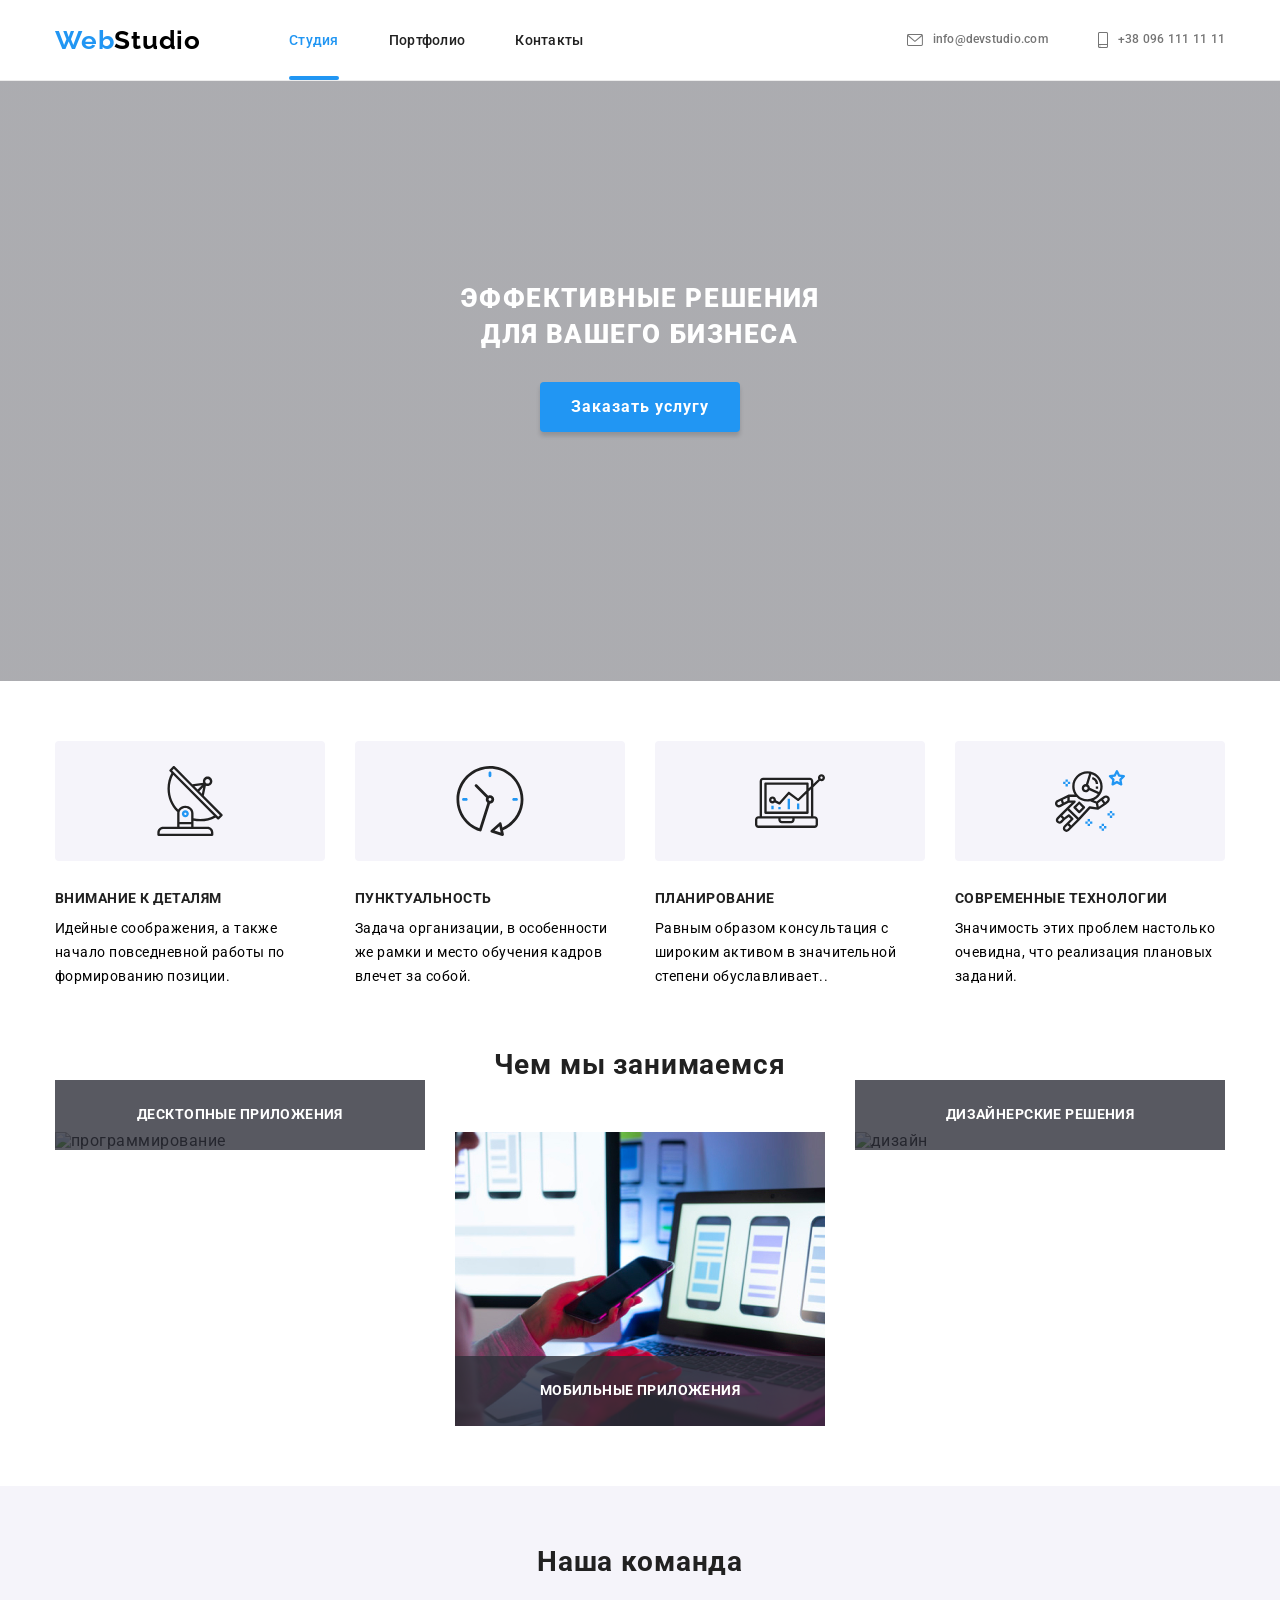
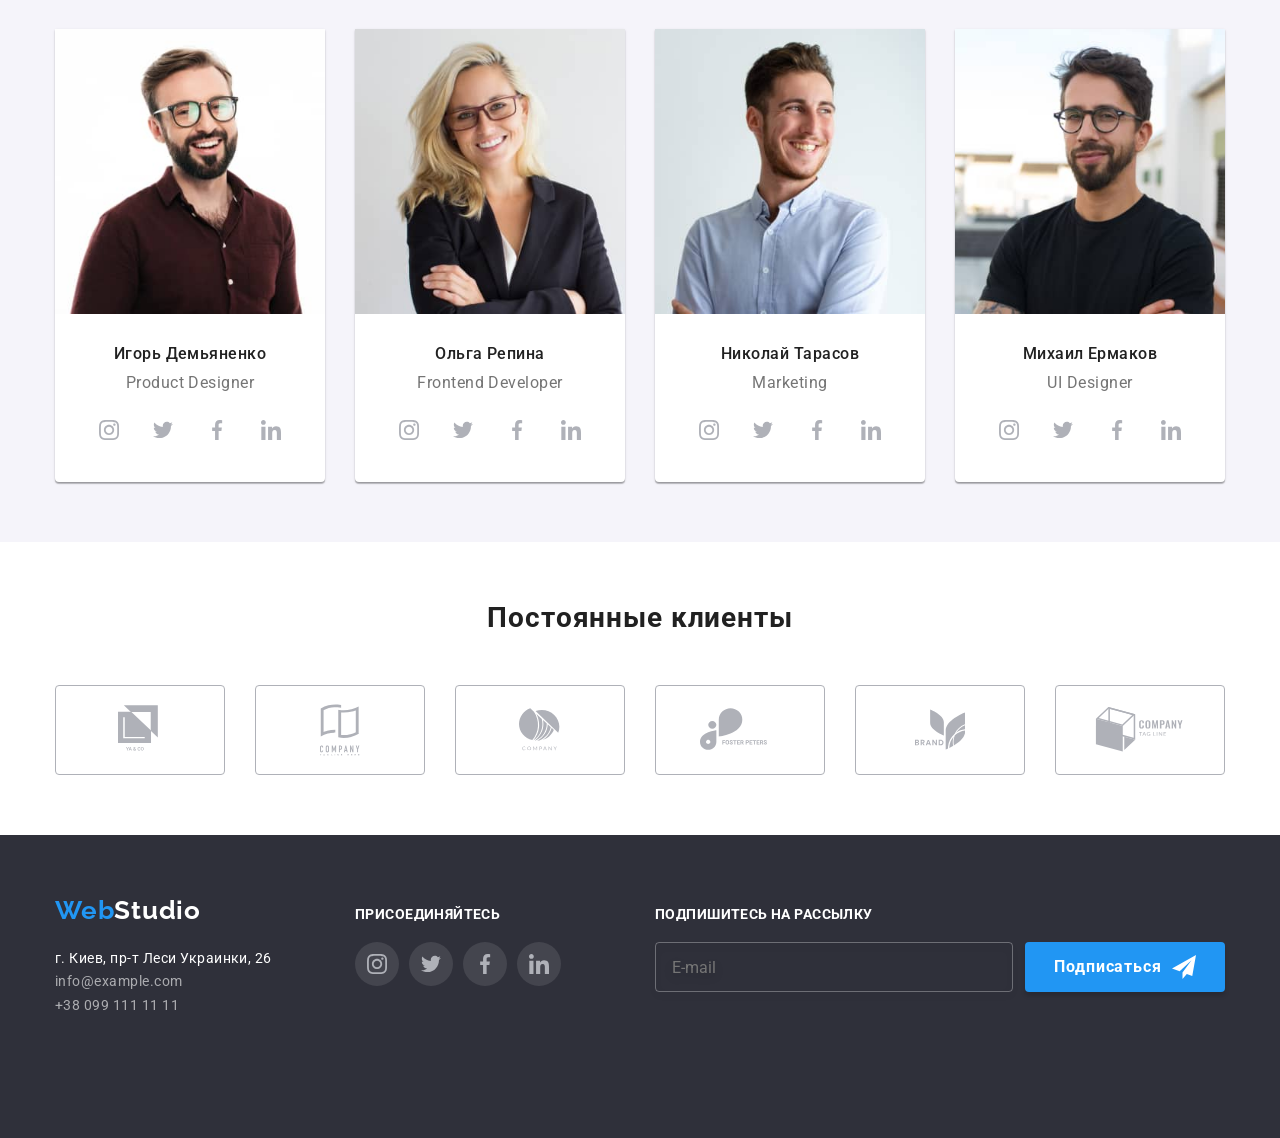
==== index.html @ fbf9881a "initial" ====
<!DOCTYPE html>
<html lang="ru">
<head>
    <meta charset="UTF-8">
    <meta http-equiv="X-UA-Compatible" content="IE=edge">
    <meta name="viewport" content="width=device-width, initial-scale=1.0">
    <title>WebStudio</title>
    <link rel="preconnect" href="https://fonts.gstatic.com">
    <link href="https://fonts.googleapis.com/css2?family=Raleway:wght@700&family=Roboto:wght@400;500;700;900&display=swap"
        rel="stylesheet">
    <link rel="stylesheet" href="https://cdnjs.cloudflare.com/ajax/libs/modern-normalize/1.0.0/modern-normalize.min.css">
    <link rel="stylesheet" href="./css/main.min.css">
    
</head>
<body>
    <header class="header">
        <div class="container-flex">
            <a href="./" class="logo"><span class="logo__accent">Web</span>Studio</a>
            <div class="menu-wrapper" data-menu>
                <nav class="navigation">                
                    <ul class="navigation__list">
                        <li class="navigation__item" ><a href="./" class="navigation__link navigation__link--curent">Студия</a></li>
                        <li class="navigation__item" ><a href="./portfolio.html" class="navigation__link">Портфолио</a></li>
                        <li class="navigation__item" ><a href="#" class="navigation__link">Контакты</a></li>
                    </ul>
                </nav>
                
                <div class="contacts-header">
                    
                    <a href="mailto:info@devstudio.com" class="contacts-header__link">
                        <svg class="contacts-header__icon" width="16" height="12">
                            <use href="./images/icons.svg#icon-envelope"></use>
                        </svg>
                                        
                       info@devstudio.com</a>
                    <a href="tel:+380961111111" class="contacts-header__link">
                        <svg class="contacts-header__icon" width = "10" height = "16"><use href="./images/icons.svg#icon-smartphone"></use></svg>
                         +38 096 111 11 11</a>

                         
                </div>
                <ul class="header__social-text-list">
                    <li class="social-text-list__item"><a href="" class="social-text-list__link" target="_blank" rel="noopener noreferrer">Instagram</a></li>
                    <li class="social-text-list__item"><a href="" class="social-text-list__link" target="_blank" rel="noopener noreferrer">Twitter</a></li>
                    <li class="social-text-list__item"><a href="" class="social-text-list__link" target="_blank" rel="noopener noreferrer">Facebook</a></li>
                    <li class="social-text-list__item"><a href="" class="social-text-list__link" target="_blank" rel="noopener noreferrer">Linkedin</a></li>
                </ul>
                
            </div>
           
            <button type="button" class="button-burger-menu" aria-label="меню навигации" data-menu-button>
                <svg class="icon" width = "40" height = "40">
                    <use class="icon-burger" href="./images/icons.svg#icon-burger_menu"></use>      
                    <use class="icon-close" href="./images/icons.svg#icon-close_menu"></use>
                </svg>
            </button>
            </div>
             
        
        
    </header>
    <main>
        <!-- Секция hero -->
        <section class="section-hero">
            
                <div class="section-hero__inner">
                    <h1 class="section-hero__title">Эффективные решения для вашего бизнеса</h1>
                    <button data-modal-open type="button" class="button-main">Заказать услугу</button>
                </div>
            
            
        </section>

        <!-- Наши преимущества -->
        <section class="section">
            <div class="container">
                <h2 class="visually-hidden">Наши преимущества</h2>
                <ul class="features-list">
                        <li class="features-list__item">
                            <div class="features-list__icon">
                                <svg class="icon" width="70" height="70">
                                    <use href="./images/icons.svg#icon-antenna"></use>
                                </svg>
                            </div>
                            <h3 class="features-list__title">Внимание к деталям</h3>
                            <p class="features-list__description">Идейные соображения, а также начало повседневной работы по формированию позиции.
                            </p>
                        </li>
                        <li class="features-list__item">
                            <div class="features-list__icon">
                                <svg class="icon" width="70" height="70">
                                    <use href="./images/icons.svg#icon-clock"></use>
                                </svg>
                            </div>
                            <h3 class="features-list__title">Пунктуальность</h3>
                            <p class="features-list__description">Задача организации, в особенности же рамки и место обучения кадров влечет за
                                собой.</p>
                        </li>
                        <li class="features-list__item">
                            <div class="features-list__icon">
                                <svg class="icon" width="70" height="70">
                                    <use href="./images/icons.svg#icon-diagram"></use>
                                </svg>
                            </div>
                            <h3 class="features-list__title">Планирование</h3>
                            <p class="features-list__description">Равным образом консультация с широким активом в значительной степени
                                обуславливает..</p>
                        </li>
                        <li class="features-list__item">
                            <div class="features-list__icon">
                                <svg class="icon" width="70" height="70">
                                    <use href="./images/icons.svg#icon-astronaut"></use>
                                </svg>
                            </div>
                            <h3 class="features-list__title">Современные технологии</h3>
                            <p class="features-list__description">Значимость этих проблем настолько очевидна, что реализация плановых заданий.</p>
                        </li>
                    </ul>           

            </div> <!-- /container -->            
        </section>
        <!-- Секция "чем мы занимаемся" -->
        <section class="section section--specialization">
            <div class="container">
                
                <h2 class="section-title">Чем мы занимаемся</h2>
                <ul class="specialization-list">
                    <li class="specialization-list__item"><div class="specialization__thumb">
                        <img 
                        srcset="./images/about-img.jpg 1x, ./images/about-img@2x.jpg 2x,"
                        src="./images/about-img.jpg" alt="программирование" width="370">
                    <p class="specialization__lable">Десктопные приложения</p>
                    </div>
                </li>
                    <li class="specialization-list__item"><div class="specialization__thumb">
                        <img 
                        srcset="./images/about-img-1.jpg 1x, ./images/about-img@2x-1.jpg 2x,"
                        src="./images/about-img-1.jpg" alt="мобильные приложения" width="370">
                    <p class="specialization__lable">Мобильные приложения</p>
                    </div>
                </li>
                    <li class="specialization-list__item"><div class="specialization__thumb">
                        <img 
                        srcset="./images/about-img-2.jpg 1x, ./images/about-img@2x-2.jpg 2x,"
                        src="./images/about-img-2.jpg" alt="дизайн" width="370">
                    <p class="specialization__lable">Дизайнерские решения</p>
                    </div>
                </li>
                </ul>
            </div> <!-- /container -->
            
        </section>

        <!-- Наша команда -->
        <section class="section section--team">
            <div class="container">
                <h2 class="section-title">Наша команда</h2>
                <ul class="employee-cards">
                    <li class="employee-cards__item">                 
                            <img 
                            srcset= "./images/team/Demyanenko-img270.jpg 270w, 
                            ./images/team/Demyanenko-img354.jpg 354w,
                            ./images/team/Demyanenko-img450.jpg 450w,
                            ./images/team/Demyanenko-img540.jpg 540w,
                            ./images/team/Demyanenko-img708.jpg 708w,
                            ./images/team/Demyanenko-img900.jpg 900w"
                            sizes="(min-width: 1200px) 25vw, (min-width: 768px) 50vw, 100vw"
                            src="./images/team/Demyanenko-img450.jpg" 
                            alt="сотрудник Игорь Демьяненко">
                            <div class="employee-cards__content">
                                <h3 class="employee-cards__name">Игорь Демьяненко</h3>
                                <p class="employee-cards__position">Product Designer</p>
                                <ul class="socilal-links-list">
                                    <li class="socilal-links-list__item"><a href="" target="_blank" aria-label="ссылка на инстаграм" rel="noopenner noreferrer nofollow" class="socilal-links-list__link">
                                        <svg class="icon" width="20" height="20">
                                            <use href="./images/icons.svg#icon-instagram"></use>
                                        </svg>
                                    </a></li>
                                    <li class="socilal-links-list__item"><a href="" target="_blank" aria-label="ссылка на твиттер" rel="noopenner noreferrer nofollow" class="socilal-links-list__link">
                                        <svg class="icon" width="20" height="20">
                                            <use href="./images/icons.svg#icon-twitter"></use>
                                        </svg>
                                    </a></li>
                                    <li class="socilal-links-list__item"><a href="" target="_blank" aria-label="ссылка на фейсбук" rel="noopenner noreferrer nofollow" class="socilal-links-list__link">
                                        <svg class="icon" width="20" height="20">
                                            <use href="./images/icons.svg#icon-facebook"></use>
                                        </svg>
                                    </a></li>
                                    <li class="socilal-links-list__item"><a href="" target="_blank" aria-label="ссылка на линкедин" rel="noopenner noreferrer nofollow" class="socilal-links-list__link">
                                        <svg class="icon" width="20" height="20">
                                            <use href="./images/icons.svg#icon-linkedin"></use>
                                        </svg>
                                    </a></li>
                                </ul>
                            </div>
                            
                        
                       
                    </li>
                    <li class="employee-cards__item">
                        
                        <img 
                            srcset= "./images/team/Demyanenko-img270.jpg 270w, 
                            ./images/team/Repina-img354.jpg 354w,
                            ./images/team/Repina-img450.jpg 450w,
                            ./images/team/Repina-img540.jpg 540w,
                            ./images/team/Repina-img708.jpg 708w,
                            ./images/team/Repina-img900.jpg 900w"
                            sizes="(min-width: 1200px) 25vw, (min-width: 768px) 50vw, 100vw"
                            src="./images/team/Repina-img450.jpg" 
                            alt="сотрудник Ольга Репина">
                        <div class="employee-cards__content">
                            <h3 class="employee-cards__name">Ольга Репина</h3>
                            <p class="employee-cards__position">Frontend Developer</p>
                            <ul class="socilal-links-list">
                                <li class="socilal-links-list__item"><a href="" target="_blank" aria-label="ссылка на инстаграм" rel="noopenner noreferrer nofollow" class="socilal-links-list__link">
                                    <svg class="icon" width="20" height="20">
                                        <use href="./images/icons.svg#icon-instagram"></use>
                                    </svg>
                                </a></li>
                                <li class="socilal-links-list__item"><a href="" target="_blank" aria-label="ссылка на твиттер" rel="noopenner noreferrer nofollow" class="socilal-links-list__link">
                                    <svg class="icon" width="20" height="20">
                                        <use href="./images/icons.svg#icon-twitter"></use>
                                    </svg>
                                </a></li>
                                <li class="socilal-links-list__item"><a href="" target="_blank" aria-label="ссылка на фейсбук" rel="noopenner noreferrer nofollow" class="socilal-links-list__link">
                                    <svg class="icon" width="20" height="20">
                                        <use href="./images/icons.svg#icon-facebook"></use>
                                    </svg>
                                </a></li>
                                <li class="socilal-links-list__item"><a href="" target="_blank" aria-label="ссылка на линкедин" rel="noopenner noreferrer nofollow" class="socilal-links-list__link">
                                    <svg class="icon" width="20" height="20">
                                        <use href="./images/icons.svg#icon-linkedin"></use>
                                    </svg>
                                </a></li>
                            </ul>
                        </div>
                    </li>
                    <li class="employee-cards__item">
                        <img 
                            srcset= "./images/team/Demyanenko-img270.jpg 270w, 
                            ./images/team/Tarasov-img354.jpg 354w,
                            ./images/team/Tarasov-img450.jpg 450w,
                            ./images/team/Tarasov-img540.jpg 540w,
                            ./images/team/Tarasov-img708.jpg 708w,
                            ./images/team/Tarasov-img900.jpg 900w"
                            sizes="(min-width: 1200px) 25vw, (min-width: 768px) 50vw, 100vw"
                            src="./images/team/Tarasov-img450.jpg" 
                            alt="сотрудник Николай Тарасов">
                        <div class="employee-cards__content">
                            <h3 class="employee-cards__name">Николай Тарасов</h3>
                            <p class="employee-cards__position">Marketing</p>
                            <ul class="socilal-links-list">
                                <li class="socilal-links-list__item"><a href="" target="_blank" aria-label="ссылка на инстаграм" rel="noopenner noreferrer nofollow" class="socilal-links-list__link">
                                    <svg class="icon" width="20" height="20">
                                        <use href="./images/icons.svg#icon-instagram"></use>
                                    </svg>
                                </a></li>
                                <li class="socilal-links-list__item"><a href="" target="_blank" aria-label="ссылка на твиттер" rel="noopenner noreferrer nofollow" class="socilal-links-list__link">
                                    <svg class="icon" width="20" height="20">
                                        <use href="./images/icons.svg#icon-twitter"></use>
                                    </svg>
                                </a></li>
                                <li class="socilal-links-list__item"><a href="" target="_blank" aria-label="ссылка на фейсбук" rel="noopenner noreferrer nofollow" class="socilal-links-list__link">
                                    <svg class="icon" width="20" height="20">
                                        <use href="./images/icons.svg#icon-facebook"></use>
                                    </svg>
                                </a></li>
                                <li class="socilal-links-list__item"><a href="" target="_blank" aria-label="ссылка на линкедин" rel="noopenner noreferrer nofollow" class="socilal-links-list__link">
                                    <svg class="icon" width="20" height="20">
                                        <use href="./images/icons.svg#icon-linkedin"></use>
                                    </svg>
                                </a></li>
                            </ul>
                        </div>
                    </li>
                    <li class="employee-cards__item">
                        <img 
                            srcset= "./images/team/Demyanenko-img270.jpg 270w, 
                            ./images/team/Ermakov-img354.jpg 354w,
                            ./images/team/Ermakov-img450.jpg 450w,
                            ./images/team/Ermakov-img540.jpg 540w,
                            ./images/team/Ermakov-img708.jpg 708w,
                            ./images/team/Ermakov-img900.jpg 900w"
                            sizes="(min-width: 1200px) 25vw, (min-width: 768px) 50vw, 100vw"
                            src="./images/team/Ermakov-img450.jpg" 
                            alt="сотрудник Михаил Ермаков">
                        <div class="employee-cards__content">
                            <h3 class="employee-cards__name">Михаил Ермаков</h3>
                            <p class="employee-cards__position">UI Designer</p>
                            <ul class="socilal-links-list">
                                <li class="socilal-links-list__item"><a href="" target="_blank" aria-label="ссылка на инстаграм" rel="noopenner noreferrer nofollow" class="socilal-links-list__link">
                                    <svg class="icon" width="20" height="20">
                                        <use href="./images/icons.svg#icon-instagram"></use>
                                    </svg>
                                </a></li>
                                <li class="socilal-links-list__item"><a href="" target="_blank" aria-label="ссылка на твиттер" rel="noopenner noreferrer nofollow" class="socilal-links-list__link">
                                    <svg class="icon" width="20" height="20">
                                        <use href="./images/icons.svg#icon-twitter"></use>
                                    </svg>
                                </a></li>
                                <li class="socilal-links-list__item"><a href="" target="_blank" aria-label="ссылка на фейсбук" rel="noopenner noreferrer nofollow" class="socilal-links-list__link">
                                    <svg class="icon" width="20" height="20">
                                        <use href="./images/icons.svg#icon-facebook"></use>
                                    </svg>
                                </a></li>
                                <li class="socilal-links-list__item"><a href="" target="_blank" aria-label="ссылка на линкедин" rel="noopenner noreferrer nofollow" class="socilal-links-list__link">
                                    <svg class="icon" width="20" height="20">
                                        <use href="./images/icons.svg#icon-linkedin"></use>
                                    </svg>
                                </a></li>
                            </ul>
                        </div>
                    </li>
                </ul>
            </div>
            
        </section>
        <!-- Постоянные клиенты -->
        <section class="section">
            <div class="container">
                <h2 class="section-title">Постоянные клиенты</h2>
                <ul class="clients-list">
                    <li class="clients-list__item"><a href="" target="_blank" rel="noopenner noreferrer nofollow" class="clients-list__link">
                        <svg class="icon" width="44" height="49">
                            <use href="./images/icons.svg#icon-logo-1"></use>
                        </svg>
                    </a>
                    </li>
                    <li class="clients-list__item"><a href="" target="_blank" aria-label="ссылка на компанию" rel="noopenner noreferrer nofollow" class="clients-list__link">
                        <svg class="icon" width="40" height="52">
                            <use href="./images/icons.svg#icon-logo-2"></use>
                        </svg>
                    </a></li>
                    <li class="clients-list__item"><a href="" target="_blank" aria-label="ссылка на компанию" rel="noopenner noreferrer nofollow" class="clients-list__link">
                        <svg class="icon" width="41" height="43">
                            <use href="./images/icons.svg#icon-logo-3"></use>
                        </svg>
                    </a></li>
                    <li class="clients-list__item"><a href="" target="_blank" aria-label="ссылка на компанию" rel="noopenner noreferrer nofollow" class="clients-list__link">
                        <svg class="icon" width="80" height="43">
                            <use href="./images/icons.svg#icon-logo-4"></use>
                        </svg>
                    </a></li>
                    <li class="clients-list__item"><a href="" target="_blank" aria-label="ссылка на компанию" rel="noopenner noreferrer nofollow" class="clients-list__link">
                        <svg class="icon" width="50" height="47">
                            <use href="./images/icons.svg#icon-logo-5 "></use>
                        </svg>
                    </a></li>
                    <li class="clients-list__item"><a href="" target="_blank" aria-label="ссылка на компанию" rel="noopenner noreferrer nofollow" class="clients-list__link">
                        <svg class="icon" width="89" height="45">
                            <use href="./images/icons.svg#icon-logo-6"></use>
                        </svg>
                    </a></li>
                </ul>

            </div>
        </section>
    </main>
    <!-- Footer -->
    <footer class="footer">
        <div class="footer__container">
            
                <div class="footer__item">
                    <a href="./" class="logo footer__logo"><span class="logo__accent">Web</span>Studio</a>
                    <address class="address">
                        <a href="https://goo.gl/maps/Cqjtd7NMXMsjPBQS7" class="map-link" target="_blank"
                            rel="noopener norefferer nofollow">г. Киев, пр-т Леси Украинки, 26</a>
                        <ul class="addres__items">
                            <li><a href="mailto:info@example.com" class="address__link">info@example.com</a></li>
                            <li><a href="tel:+380991111111" class="address__link">+38 099 111 11 11</a></li>
                        </ul>
                    </address>
                </div>
                <div class="footer__item">
                    <p class="footer__title">присоединяйтесь</p>
                    <ul class="socilal-links-list">
                        <li class="socilal-links-list__item"><a href="" target="_blank" aria-label="ссылка на инстаграм" rel="noopenner noreferrer nofollow" class="socilal-links-list__link">
                            <svg class="icon" width="20" height="20">
                                <use href="./images/icons.svg#icon-instagram"></use>
                            </svg>
                        </a></li>
                        <li class="socilal-links-list__item"><a href="" target="_blank" aria-label="ссылка на твиттер" rel="noopenner noreferrer nofollow" class="socilal-links-list__link">
                            <svg class="icon" width="20" height="20">
                                <use href="./images/icons.svg#icon-twitter"></use>
                            </svg>
                        </a></li>
                        <li class="socilal-links-list__item"><a href="" target="_blank" aria-label="ссылка на фейсбук" rel="noopenner noreferrer nofollow" class="socilal-links-list__link">
                            <svg class="icon" width="20" height="20">
                                <use href="./images/icons.svg#icon-facebook"></use>
                            </svg>
                        </a></li>
                        <li class="socilal-links-list__item"><a href="" target="_blank" aria-label="ссылка на линкедин" rel="noopenner noreferrer nofollow" class="socilal-links-list__link">
                            <svg class="icon" width="20" height="20">
                                <use href="./images/icons.svg#icon-linkedin"></use>
                            </svg>
                        </a></li>
                    </ul>
                </div>
                <div class="footer__item footer__item--subsribe">
                    <p class="footer__title">Подпишитесь на рассылку</p>
                    <form class="subscribe-form">
                        <input type="email" class="subscribe-form__input" placeholder="E-mail">
                        <button type="submit" class="button-main">Подписаться <svg class="icon" width="24" height="24">
                            <use href="./images/icons.svg#icon-icon-send"></use>
                        </svg></button>
                    </form>
                </div> 
        </div> <!-- /container -->        
    </footer>
    <div class="backdrop is-hidden" data-modal>
        <div class="modal">
            <button data-modal-close class="button-close"
            aria-label="Закрытие модального окна">
                <svg class="icon" width="18" height="18">
                    <use href="./images/icons.svg#icon-close-button"></use>
                </svg>
            </button>
            <form class="form js-contact-form">
                <p class="form__title">Оставьте свои данные, мы вам перезвоним</p>

                <div role="group" aria-labelledby="поле для имени" class="form__field">
                    <label for="name" class="form__label">Имя</label>                      
                     <input type="text" name="name" id="name" class="form__input" >
                     <svg class="form__icon" width="18" height="18">
                         <use href="./images/icons.svg#icon-person"></use>
                     </svg>
                </div>
                <div role="group" aria-labelledby="поле для номера телефона" class="form__field">
                    <label for="tel" class="form__label">Телефон</label>
                    <input type="tel" name="tel" id="tel" class="form__input" >
                    <svg class="form__icon" width="18" height="18">
                        <use href="./images/icons.svg#icon-tel"></use>
                    </svg>
                </div>

                <div role="group" aria-labelledby="поле для ввода почты" class="form__field">
                    <label for="email" class="form__label">Почта</label>
                    <input type="email" name="email" id="email"  class="form__input">
                    <svg class="form__icon" width="18" height="18">
                        <use href="./images/icons.svg#icon-envelope"></use>
                    </svg>
                    
                </div>

                <div role="group" aria-labelledby="поле для комментария" class="form__field">
                    <label for="comment" class="form__label">Комментарии</label>
                    <textarea name="comment"  class="form__input form__input--textarea " placeholder="Введите текст" id="comment" 
                    cols="30" 
                    rows="4"></textarea>                    
                </div>

                <div role="group" aria-labelledby="соглашения" class="agreement-check">
                    <label class="agreement-check__text">                        
                        <input type="checkbox" class="checkbox" name="chekbox">
                        <span class="checkbox-icon"></span>
                        Соглашаюсь с рассылкой и принимаю
                        <a href="" target="_blank" class="agreement-check__link">Условия договора</a>
                        
                    </label>
                    

                </div>
                

                
                <button type="submit" class="button-main button-main--centered">Отправить</button>
            </form>
        </div>
    </div>
    <script src="./js/modal.js"></script>
    <script src="./js/menu-mobile.js"></script>
    <script>
        (() => {
                document.querySelector('.js-contact-form').addEventListener('submit', e => {
                    e.preventDefault();

                    new FormData(e.currentTarget).forEach((value, name) =>
                        console.log(`${name}: ${value}`),
                    );
                });
            })();
    </script>
</body>
</html>
---- css/main.min.css ----
html{box-sizing:border-box}*,*::after,*::before{box-sizing:inherit}body{font-family:'Roboto', sans-serif;font-style:normal;font-size:16px;color:var(--text-color);letter-spacing:0.03em}body.modal-open{overflow:hidden}h1,h2,h3,h4,h5,h6,p{margin:0;padding:0}img{display:block;max-width:100%;height:auto}.icon{fill:currentColor}.visually-hidden{position:absolute !important;clip:rect(1px 1px 1px 1px);clip:rect(1px, 1px, 1px, 1px);padding:0 !important;border:0 !important;height:1px !important;width:1px !important;overflow:hidden}.section{padding-top:60px;padding-bottom:60px}.section-title{font-weight:700;font-size:28px;line-height:1.17;text-align:center;letter-spacing:0.03em;color:#212121;margin-bottom:50px}.container,.container-flex,.footer__container{margin-left:auto;margin-right:auto;padding-left:15px;padding-right:15px}@media screen and (min-width: 480px){.container,.container-flex,.footer__container{max-width:480px}}@media screen and (min-width: 768px){.container,.container-flex,.footer__container{max-width:768px}}@media screen and (min-width: 1200px){.container,.container-flex,.footer__container{max-width:1200px}}.navigation__list,.header__social-text-list,.features-list,.specialization-list,.employee-cards,.clients-list,.addres__items,.filter-list,.cards-set,.socilal-links-list{list-style:none;margin:0;padding:0}.navigation__link,.contacts-header__link,.social-text-list__link,.logo,.clients-list__link,.map-link,.address__link,.portfolio-link,.socilal-links-list__link{text-decoration:none}.header{position:relative;border-bottom:1px solid #ececec}.container-flex{display:flex;align-items:center}.menu-wrapper{width:100%;display:flex;align-items:center}@media screen and (max-width: 767px){.menu-wrapper{display:none}}@media screen and (max-width: 767px){.menu-wrapper.is-open{display:flex;flex-direction:column;position:absolute;top:0;left:0;width:100%;height:100vh;z-index:5;background-color:#fff;padding:48px 40px}}.navigation{display:flex;align-items:center}@media screen and (min-width: 768px){.navigation__list{display:flex;align-items:center}}@media (max-width: 767px){.navigation__item:not(:last-child){margin-bottom:30px}}@media screen and (min-width: 768px){.navigation__item:not(:last-child){margin-right:50px}}.navigation__link{position:relative;display:block;font-size:40px;font-weight:500;line-height:1.17;letter-spacing:0.02em;color:#212121;transition:color 250ms cubic-bezier(0.4, 0, 0.2, 1)}@media screen and (min-width: 768px){.navigation__link{padding-top:32px;padding-bottom:32px;font-size:14px}}.navigation__link::after{content:'';display:block;position:absolute;bottom:0;left:0;width:100%;height:4px;border-radius:4px;background-color:#2196f3;opacity:0;transition:opacity 250ms cubic-bezier(0.4, 0, 0.2, 1)}@media screen and (max-width: 767px){.navigation__link::after{display:none}}.navigation__link:hover,.navigation__link:focus,.navigation__link--curent{color:#2196f3}.navigation__link--curent::after{opacity:1}.contacts-header{display:flex}@media screen and (max-width: 767px){.contacts-header{margin-top:auto;margin-bottom:64px;flex-direction:column-reverse}}@media screen and (min-width: 768px){.contacts-header{margin-bottom:0;margin-left:auto;flex-direction:column}}@media screen and (min-width: 1200px){.contacts-header{flex-direction:row;align-items:center}}.contacts-header__link{display:inline-flex;align-items:center;font-weight:500;font-size:14px;line-height:1.14;letter-spacing:0.02em;color:#757575;transition:color 250ms cubic-bezier(0.4, 0, 0.2, 1)}@media screen and (max-width: 767px){.contacts-header__link{font-size:27px;color:#2196f3}}@media screen and (min-width: 480px){.contacts-header__link{font-size:30px}}@media screen and (min-width: 768px){.contacts-header__link{font-size:12px}}.contacts-header__link:not(:last-child){margin-bottom:10px}@media screen and (min-width: 1200px){.contacts-header__link:not(:last-child){margin-bottom:0;margin-right:50px}}@media screen and (max-width: 767px){.contacts-header__link:not(:last-child){font-size:24px;color:#757575}}.contacts-header__link:hover,.contacts-header__link:focus{color:#2196f3}.contacts-header__icon{margin-right:10px;fill:currentColor}@media screen and (max-width: 767px){.contacts-header__icon{display:none}}.header__social-text-list{display:none}@media screen and (max-width: 767px){.header__social-text-list{display:flex}}.social-text-list__item:not(:last-child){margin-right:20px}.social-text-list__link{position:relative;color:#2196f3;font-weight:500;font-size:13px;line-height:1.22;letter-spacing:0.02em}@media screen and (min-width: 480px){.social-text-list__link{font-size:18px}}.social-text-list__link::after{content:'';display:block;position:absolute;left:100%;top:50%;width:22px;border:1px solid rgba(33,33,33,0.2);transform:rotate(90deg)}.social-text-list__item:last-child .social-text-list__link::after{display:none}.logo{font-family:'Raleway', sans-serif;font-weight:700;font-size:24px;line-height:1.19;letter-spacing:0.03em;color:#000000;padding-top:16px;padding-bottom:16px}@media screen and (min-width: 768px){.logo{margin-right:88px}}@media screen and (min-width: 1200px){.logo{font-size:26px}}.logo__accent{color:#2196f3}.footer__logo{color:#fff}@media screen and (min-width: 768px){.footer__logo{margin-right:0}}.button{border:0px;border-radius:4px;padding:6px 22px;font-family:'Roboto', sans-serif;font-weight:500;font-size:16px;line-height:1.62;color:#212121;background-color:#f5f4fa;cursor:pointer;transition:color 250ms cubic-bezier(0.4, 0, 0.2, 1),background-color 250ms cubic-bezier(0.4, 0, 0.2, 1)}.button:hover,.button:focus{color:#fff;background-color:#2196f3}.button--primary{color:#fff;background-color:#2196f3;box-shadow:0px 3px 1px rgba(0,0,0,0.1),0px 1px 2px rgba(0,0,0,0.08),0px 2px 2px rgba(0,0,0,0.12);transition:box-shadow 250ms cubic-bezier(0.4, 0, 0.2, 1)}.button-main{display:inline-flex;justify-content:center;align-items:center;min-width:200px;min-height:50px;padding:0;border-width:0;font-family:'Roboto', sans-serif;font-weight:700;font-size:16px;line-height:1.87;letter-spacing:0.06em;color:#fff;border-radius:4px;background-color:#2196f3;box-shadow:0px 4px 4px rgba(0,0,0,0.15);cursor:pointer;transition:background-color 250ms cubic-bezier(0.4, 0, 0.2, 1)}.button-main:hover,.button-main:focus{background-color:#188ce8}.button-main .icon{margin-left:10px}.button-burger-menu{z-index:6;padding:0;margin:0;width:40px;height:40px;background-color:transparent;color:#212121;border:0;margin-left:auto}.button-burger-menu:hover,.button-burger-menu:focus{color:#2196f3}@media screen and (min-width: 768px){.button-burger-menu{display:none}}.button-burger-menu .icon-close{display:none}.button-burger-menu.is-open .icon-close{display:block}.button-burger-menu.is-open .icon-burger{display:none}.section-hero{margin-left:auto;margin-right:auto;padding-top:200px;padding-bottom:94px;width:100%;max-width:480px;height:480px;background-image:linear-gradient(rgba(47,48,58,0.4), rgba(47,48,58,0.4)),url(../images/hero_background-mobile.jpg);background-position:top, left;background-repeat:no-repeat;background-size:cover;background-color:var(--dark-bg-color)}@media (min-device-pixel-ratio: 2), (min-resolution: 192dpi), (min-resolution: 2dppx){.section-hero{background-image:linear-gradient(rgba(47,48,58,0.4), rgba(47,48,58,0.4)),url(../images/hero_background-mobile-x2.jpg)}}@media screen and (min-width: 768px){.section-hero{max-width:768px;height:400px;padding-top:118px;padding-bottom:118px;background-image:linear-gradient(rgba(47,48,58,0.4), rgba(47,48,58,0.4)),url(../images/hero_background-tablet.jpg)}}@media screen and (min-width: 768px) and (min-device-pixel-ratio: 2), screen and (min-width: 768px) and (min-resolution: 192dpi), screen and (min-width: 768px) and (min-resolution: 2dppx){.section-hero .section-hero{background-image:linear-gradient(rgba(47,48,58,0.4), rgba(47,48,58,0.4)),url(../images/hero_background-tablet-x2.jpg)}}@media screen and (min-width: 1200px){.section-hero{max-width:1600px;height:600px;padding-top:200px;padding-bottom:200px;background-image:linear-gradient(rgba(47,48,58,0.4), rgba(47,48,58,0.4)),url(../images/hero_background-desktop.jpg)}}@media screen and (min-width: 1200px) and (min-device-pixel-ratio: 2), screen and (min-width: 1200px) and (min-resolution: 192dpi), screen and (min-width: 1200px) and (min-resolution: 2dppx){.section-hero .section-hero{background-image:linear-gradient(rgba(47,48,58,0.4), rgba(47,48,58,0.4)),url(../images/hero_background-desktop-x2.jpg)}}.section-hero__inner{margin:0 auto;max-width:360px;text-align:center}.section-hero__title{font-weight:900;font-size:26px;line-height:1.36;letter-spacing:0.06em;text-transform:uppercase;color:#fff;margin-bottom:30px}@media screen and (min-width: 768px){.features-list{margin-top:-30px;margin-left:-30px;display:flex;flex-wrap:wrap}}@media screen and (min-width: 768px){.features-list__item{flex-basis:calc((100% - 30px * 2) / 2);margin-top:30px;margin-left:30px}}@media screen and (min-width: 1200px){.features-list__item{flex-basis:calc((100% - 30px * 4) / 4)}}.features-list__icon{display:flex;justify-content:center;align-items:center;margin-bottom:30px;width:100%;height:120px;background-color:#f5f4fa;border-radius:4px}.features-list__title{margin-bottom:10px;font-weight:700;font-size:14px;line-height:1.14;text-transform:uppercase;color:#212121}.features-list__description{font-size:14px;line-height:1.71}.section--specialization{padding-top:0}@media screen and (max-width: 1199px){.section--specialization{display:none}}.specialization-list{display:flex;margin-left:-30px;margin-top:-30px}.specialization-list__item{flex-basis:calc((100% - 30px * 3) / 3);margin-left:30px;margin-top:30px}.specialization__thumb{position:relative}.specialization__thumb::after{display:inline-block;content:'';position:absolute;bottom:0;left:0;width:100%;height:70px;background-color:rgba(47,48,58,0.8)}.specialization__lable{position:absolute;width:100%;bottom:27px;left:50%;z-index:2;transform:translateX(-50%);font-weight:700;font-size:14px;line-height:1.14;text-align:center;letter-spacing:0.03em;text-transform:uppercase;color:#fff}.section--team{background-color:#f5f4fa}@media screen and (min-width: 768px){.employee-cards{display:flex;flex-wrap:wrap;margin-top:-30px;margin-left:-30px}}.employee-cards__item{text-align:center;background-color:#fff;box-shadow:0px 1px 3px rgba(0,0,0,0.12),0px 1px 1px rgba(0,0,0,0.14),0px 2px 1px rgba(0,0,0,0.2);border-radius:0px 0px 4px 4px}@media screen and (min-width: 768px){.employee-cards__item{flex-basis:calc((100% - 30px * 2) / 2);margin-top:30px;margin-left:30px}}@media screen and (min-width: 1200px){.employee-cards__item{flex-basis:calc((100% - 30px * 4) / 4)}}@media screen and (max-width: 767px){.employee-cards__item:not(:last-child){margin-bottom:30px}}.employee-cards__content{padding-top:30px;padding-bottom:30px}.employee-cards__name{margin-bottom:10px;font-weight:500;font-size:16px;line-height:1.19;color:#212121}.employee-cards__position{color:#757575;line-height:1.19;margin-bottom:16px}.clients-list{display:flex;margin-left:-30px;margin-top:-30px;flex-wrap:wrap}.clients-list__item{flex-basis:calc((100% - 30px * 2) / 2);margin-left:30px;margin-top:30px}@media screen and (min-width: 768px){.clients-list__item{flex-basis:calc((100% - 30px * 3) / 3)}}@media screen and (min-width: 1200px){.clients-list__item{flex-basis:calc((100% - 30px * 6) / 6)}}.clients-list__link{display:flex;justify-content:center;align-items:center;height:90px;color:#afb1b8;border-color:#afb1b8;border:1px solid #afb1b8;border-radius:4px;transition-property:border-color, color;transition-duration:250ms;transition-timing-function:cubic-bezier(0.4, 0, 0.2, 1)}.clients-list__link:focus,.clients-list__link:hover{color:#2196f3;border-color:#2196f3}.footer{background-color:#2f303a;padding-top:60px;padding-bottom:60px}@media screen and (max-width: 1199px){.footer__container{text-align:center}}@media screen and (min-width: 768px){.footer__container{display:flex;flex-wrap:wrap;align-items:baseline;justify-content:center}}.footer__item:not(:last-child){margin-bottom:60px}@media screen and (min-width: 768px){.footer__item{flex-basis:calc((100% - 30px) / 2)}}@media screen and (min-width: 1200px){.footer__item{flex-basis:calc((50% - 45px) / 2)}.footer__item:not(:last-child){margin-right:30px}}@media screen and (min-width: 768px){.footer__item--subsribe{flex-basis:calc(100% / 1.7)}}@media screen and (min-width: 1200px){.footer__item--subsribe{flex-basis:calc(50% - 15px)}}.address{margin-top:20px;font-style:normal}.map-link{font-size:14px;line-height:24px;color:#fff;transition:color 250ms cubic-bezier(0.4, 0, 0.2, 1)}.map-link:hover,.map-link:focus{color:#2196f3}.address__link{font-size:14px;line-height:1.71;color:rgba(255,255,255,0.6);transition:color 250ms cubic-bezier(0.4, 0, 0.2, 1)}.address__link:hover,.address__link:focus{color:#2196f3}.footer__title{margin-bottom:20px;font-weight:700;font-size:14px;line-height:1.17;letter-spacing:0.03em;color:#fff;text-transform:uppercase}@media screen and (min-width: 1200px){.subscribe-form{display:flex}}.subscribe-form__input{color:#fff;padding:15px 16px;width:358px;height:50px;border:1px solid rgba(255,255,255,0.3);border-radius:4px;background-color:transparent;filter:drop-shadow(0px 4px 4px rgba(0,0,0,0.15))}@media screen and (max-width: 1199px){.subscribe-form__input{width:100%;margin-bottom:30px}}@media screen and (min-width: 1200px){.subscribe-form__input{margin-right:12px}}.backdrop{position:fixed;top:0;left:0;width:100%;height:100%;background:rgba(0,0,0,0.2);opacity:1;transition:opacity 250ms cubic-bezier(0.4, 0, 0.2, 1)}.backdrop.is-hidden{visibility:hidden;opacity:0;pointer-events:none}.modal{position:absolute;top:50%;left:50%;overflow-y:auto;transform:translate(-50%, -50%) scale(1);max-width:450px;width:100%;height:609px;padding:40px;border-radius:4px;background-color:#fff;box-shadow:0px 1px 3px rgba(0,0,0,0.12),0px 1px 1px rgba(0,0,0,0.14),0px 2px 1px rgba(0,0,0,0.2);transition:transform 250ms cubic-bezier(0.4, 0, 0.2, 1)}@media screen and (min-width: 1200px){.modal{width:528px;height:581px;overflow-y:unset}}.backdrop--is-hidden .modal{transform:translate(-50%, -50%) scale(1.2)}.button-close{position:absolute;top:8px;right:8px;width:30px;height:30px;display:flex;justify-content:center;align-items:center;background-color:#fff;border:1px solid rgba(0,0,0,0.1);border-radius:50%;cursor:pointer;transition:color 250ms cubic-bezier(0.4, 0, 0.2, 1)}.button-close:hover,.button-close:focus{color:#2196f3}.form__title{margin-bottom:12px;text-align:center;font-style:normal;font-weight:700;font-size:20px;line-height:1.15;letter-spacing:0.03em;color:#212121}.form__field{position:relative;display:flex;flex-direction:column;margin-bottom:10px}.form__input{border:1px solid rgba(33,33,33,0.2);border-radius:4px;padding:12px 12px 12px 42px}.form__input:focus{outline-color:#2196f3}.form__field:focus-within .form__icon{fill:#2196f3}.form__label{color:#757575;margin-bottom:4px;font-size:12px;line-height:1.17;letter-spacing:0.01em}.form__icon{position:absolute;top:50%;left:10px;fill:#212121}.form__input--textarea{padding:12px 16px;resize:none}.form__input--textarea::placeholder{color:rgba(117,117,117,0.5);font-size:12px;line-height:1.17;letter-spacing:0.01em}.agreement-check{display:block;margin-bottom:30px;margin-top:20px}.agreement-check__text,.agreement-check__link{font-size:12px;line-height:1.71;letter-spacing:0.03em;color:#757575}.checkbox{-webkit-appearance:none;-moz-appearance:none;appearance:none}.agreement-check__link{color:#2196f3}.checkbox-icon{display:inline-block;width:16px;height:15px;background-color:#fff;border-style:solid;border-color:#212121;border-width:2px;border-radius:3px}.checkbox:checked+.checkbox-icon{background-color:#2196f3;background-image:url("../images/icon-checked.svg");background-size:contain;background-origin:border-box;border-color:#2196f3}.button-main--centered{display:block;margin:0 auto}.filter-list{display:flex;flex-wrap:wrap;margin-bottom:40px}@media (min-width: 768px){.filter-list{justify-content:center;margin-bottom:40px}}@media (min-width: 1200px){.filter-list{margin-bottom:50px}}.filter-list__item:not(:last-child){margin-right:8px}@media screen and (max-width: 767px){.filter-list__item:not(:last-child){margin-bottom:15px}}@media screen and (min-width: 768px){.cards-set{display:flex;flex-wrap:wrap;margin:-15px}}.cards-set__item:not(:last-child){margin-bottom:30px}@media screen and (min-width: 768px){.cards-set__item{flex-basis:calc((100% - 2 * 30px) / 2);margin:15px}}@media screen and (min-width: 1200px){.cards-set__item{flex-basis:calc((100% - 3 * 30px) / 3)}}.portfolio-link{display:block;transition:box-shadow 250ms cubic-bezier(0.4, 0, 0.2, 1)}.portfolio-link:hover,.portfolio-link:focus{box-shadow:0px 1px 1px rgba(0,0,0,0.12),0px 4px 4px rgba(0,0,0,0.06),1px 4px 6px rgba(0,0,0,0.16)}.portfolio-thumb{position:relative;z-index:1;overflow:hidden}.portfolio-thumb__overlay{position:absolute;z-index:2;transform:translateY(100%);width:100%;height:100%;padding:63px 24px;font-size:18px;line-height:1.56;letter-spacing:0.03em;color:#fff;background-color:rgba(33,150,243,0.9);transition:transform 250ms cubic-bezier(0.4, 0, 0.2, 1)}.portfolio-link:hover .portfolio-thumb__overlay,.portfolio-link:focus .portfolio-thumb__overlay{transform:translateY(0)}.portfolio-meta{padding:20px 24px;border-right:1px solid #eeeeee;border-bottom:1px solid #eeeeee;border-left:1px solid #eeeeee}.portfolio-meta__title{font-weight:700;font-size:18px;line-height:2;color:#212121;margin-bottom:4px}.portfolio-meta__description{font-size:16px;line-height:1.87;color:#757575}.socilal-links-list{display:inline-flex}.socilal-links-list__item{display:inline-flex;align-items:center}.socilal-links-list__item:not(:last-child){margin-right:10px}.socilal-links-list__link{display:flex;justify-content:center;align-items:center;width:44px;height:44px;border-radius:50%;color:#afb1b8;background-color:rgba(255,255,255,0.1);transition-property:background-color, color;transition-duration:250ms;transition-timing-function:cubic-bezier(0.4, 0, 0.2, 1)}.socilal-links-list__link:hover,.socilal-links-list__link:focus{color:#fff;background-color:#2196f3}.socilal-links-list .icon{fill:currentColor;width:20px;height:20px}
/*# sourceMappingURL=main.min.css.map */
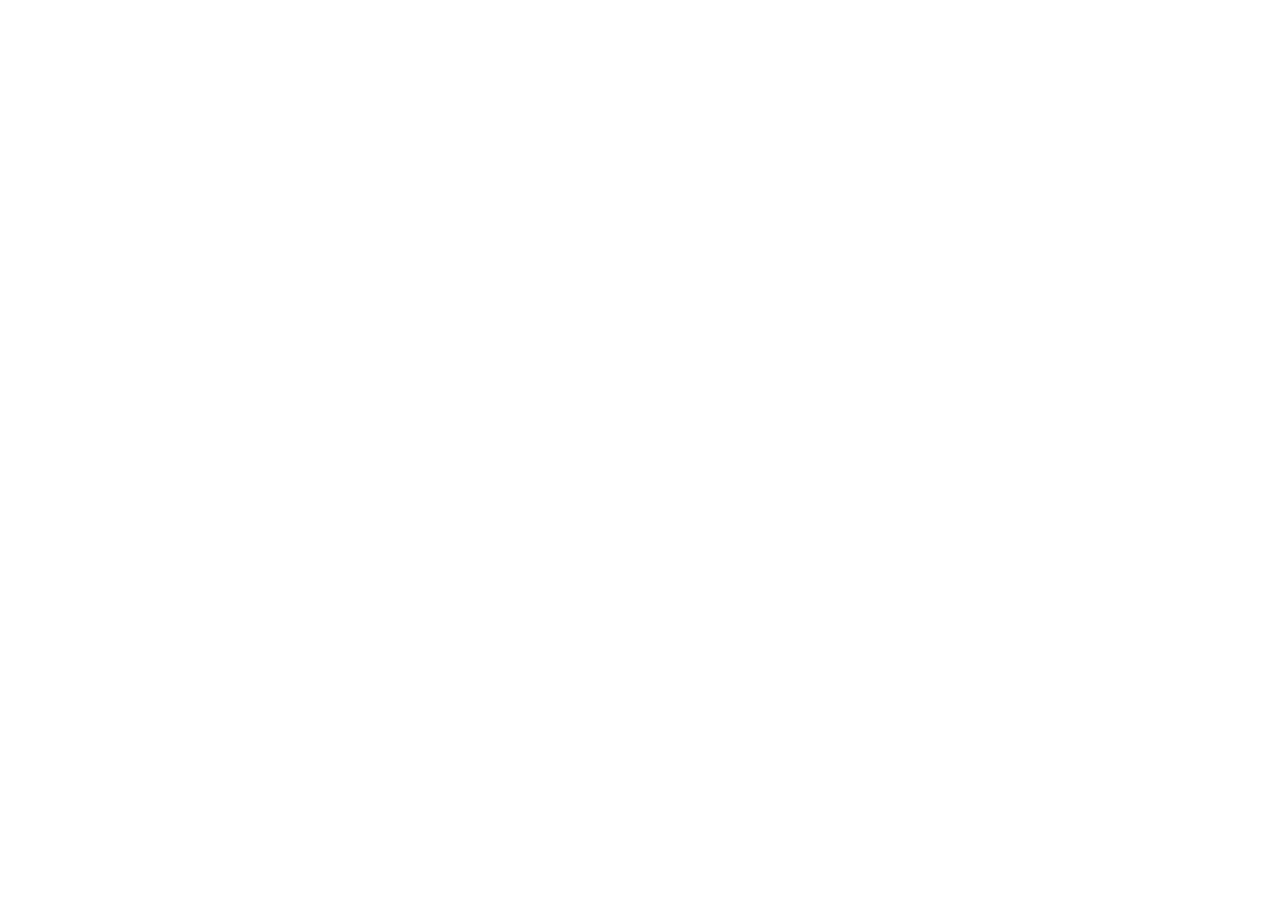
==== commit ee9b109d: "initial" ====
--- a/index.html
+++ b/index.html
@@ -1,485 +1,34 @@
 <!DOCTYPE html>
-<html lang="ru">
-<head>
-    <meta charset="UTF-8">
-    <meta http-equiv="X-UA-Compatible" content="IE=edge">
-    <meta name="viewport" content="width=device-width, initial-scale=1.0">
-    <title>WebStudio</title>
-    <link rel="preconnect" href="https://fonts.gstatic.com">
-    <link href="https://fonts.googleapis.com/css2?family=Raleway:wght@700&family=Roboto:wght@400;500;700;900&display=swap"
-        rel="stylesheet">
-    <link rel="stylesheet" href="https://cdnjs.cloudflare.com/ajax/libs/modern-normalize/1.0.0/modern-normalize.min.css">
-    <link rel="stylesheet" href="./css/main.min.css">
-    
-</head>
-<body>
-    <header class="header">
-        <div class="container-flex">
-            <a href="./" class="logo"><span class="logo__accent">Web</span>Studio</a>
-            <div class="menu-wrapper" data-menu>
-                <nav class="navigation">                
-                    <ul class="navigation__list">
-                        <li class="navigation__item" ><a href="./" class="navigation__link navigation__link--curent">Студия</a></li>
-                        <li class="navigation__item" ><a href="./portfolio.html" class="navigation__link">Портфолио</a></li>
-                        <li class="navigation__item" ><a href="#" class="navigation__link">Контакты</a></li>
-                    </ul>
-                </nav>
-                
-                <div class="contacts-header">
-                    
-                    <a href="mailto:info@devstudio.com" class="contacts-header__link">
-                        <svg class="contacts-header__icon" width="16" height="12">
-                            <use href="./images/icons.svg#icon-envelope"></use>
-                        </svg>
-                                        
-                       info@devstudio.com</a>
-                    <a href="tel:+380961111111" class="contacts-header__link">
-                        <svg class="contacts-header__icon" width = "10" height = "16"><use href="./images/icons.svg#icon-smartphone"></use></svg>
-                         +38 096 111 11 11</a>
+<html lang="en">
+  <head>
+    <meta charset="UTF-8" />
+    <meta name="viewport" content="width=device-width, initial-scale=1.0" />
+    <meta http-equiv="X-UA-Compatible" content="ie=edge" />
+    <title>Homework 8</title>
+    <link rel="stylesheet" href="css/styles.css" />
+  </head>
+  <body>
+    <!-- В этот список добавляй элементы галереи -->
+    <ul class="gallery js-gallery"></ul>
 
-                         
-                </div>
-                <ul class="header__social-text-list">
-                    <li class="social-text-list__item"><a href="" class="social-text-list__link" target="_blank" rel="noopener noreferrer">Instagram</a></li>
-                    <li class="social-text-list__item"><a href="" class="social-text-list__link" target="_blank" rel="noopener noreferrer">Twitter</a></li>
-                    <li class="social-text-list__item"><a href="" class="social-text-list__link" target="_blank" rel="noopener noreferrer">Facebook</a></li>
-                    <li class="social-text-list__item"><a href="" class="social-text-list__link" target="_blank" rel="noopener noreferrer">Linkedin</a></li>
-                </ul>
-                
-            </div>
-           
-            <button type="button" class="button-burger-menu" aria-label="меню навигации" data-menu-button>
-                <svg class="icon" width = "40" height = "40">
-                    <use class="icon-burger" href="./images/icons.svg#icon-burger_menu"></use>      
-                    <use class="icon-close" href="./images/icons.svg#icon-close_menu"></use>
-                </svg>
-            </button>
-            </div>
-             
-        
-        
-    </header>
-    <main>
-        <!-- Секция hero -->
-        <section class="section-hero">
-            
-                <div class="section-hero__inner">
-                    <h1 class="section-hero__title">Эффективные решения для вашего бизнеса</h1>
-                    <button data-modal-open type="button" class="button-main">Заказать услугу</button>
-                </div>
-            
-            
-        </section>
+    <!--
+      Модальное окно для полноразмерного изображения
+      Для того чтобы открыть, необходимо добавить на div.lightbox CSS-класс is-open
+    -->
+    <div class="lightbox js-lightbox">
+      <div class="lightbox__overlay"></div>
 
-        <!-- Наши преимущества -->
-        <section class="section">
-            <div class="container">
-                <h2 class="visually-hidden">Наши преимущества</h2>
-                <ul class="features-list">
-                        <li class="features-list__item">
-                            <div class="features-list__icon">
-                                <svg class="icon" width="70" height="70">
-                                    <use href="./images/icons.svg#icon-antenna"></use>
-                                </svg>
-                            </div>
-                            <h3 class="features-list__title">Внимание к деталям</h3>
-                            <p class="features-list__description">Идейные соображения, а также начало повседневной работы по формированию позиции.
-                            </p>
-                        </li>
-                        <li class="features-list__item">
-                            <div class="features-list__icon">
-                                <svg class="icon" width="70" height="70">
-                                    <use href="./images/icons.svg#icon-clock"></use>
-                                </svg>
-                            </div>
-                            <h3 class="features-list__title">Пунктуальность</h3>
-                            <p class="features-list__description">Задача организации, в особенности же рамки и место обучения кадров влечет за
-                                собой.</p>
-                        </li>
-                        <li class="features-list__item">
-                            <div class="features-list__icon">
-                                <svg class="icon" width="70" height="70">
-                                    <use href="./images/icons.svg#icon-diagram"></use>
-                                </svg>
-                            </div>
-                            <h3 class="features-list__title">Планирование</h3>
-                            <p class="features-list__description">Равным образом консультация с широким активом в значительной степени
-                                обуславливает..</p>
-                        </li>
-                        <li class="features-list__item">
-                            <div class="features-list__icon">
-                                <svg class="icon" width="70" height="70">
-                                    <use href="./images/icons.svg#icon-astronaut"></use>
-                                </svg>
-                            </div>
-                            <h3 class="features-list__title">Современные технологии</h3>
-                            <p class="features-list__description">Значимость этих проблем настолько очевидна, что реализация плановых заданий.</p>
-                        </li>
-                    </ul>           
+      <div class="lightbox__content">
+        <img class="lightbox__image" src="" alt="" />
+      </div>
 
-            </div> <!-- /container -->            
-        </section>
-        <!-- Секция "чем мы занимаемся" -->
-        <section class="section section--specialization">
-            <div class="container">
-                
-                <h2 class="section-title">Чем мы занимаемся</h2>
-                <ul class="specialization-list">
-                    <li class="specialization-list__item"><div class="specialization__thumb">
-                        <img 
-                        srcset="./images/about-img.jpg 1x, ./images/about-img@2x.jpg 2x,"
-                        src="./images/about-img.jpg" alt="программирование" width="370">
-                    <p class="specialization__lable">Десктопные приложения</p>
-                    </div>
-                </li>
-                    <li class="specialization-list__item"><div class="specialization__thumb">
-                        <img 
-                        srcset="./images/about-img-1.jpg 1x, ./images/about-img@2x-1.jpg 2x,"
-                        src="./images/about-img-1.jpg" alt="мобильные приложения" width="370">
-                    <p class="specialization__lable">Мобильные приложения</p>
-                    </div>
-                </li>
-                    <li class="specialization-list__item"><div class="specialization__thumb">
-                        <img 
-                        srcset="./images/about-img-2.jpg 1x, ./images/about-img@2x-2.jpg 2x,"
-                        src="./images/about-img-2.jpg" alt="дизайн" width="370">
-                    <p class="specialization__lable">Дизайнерские решения</p>
-                    </div>
-                </li>
-                </ul>
-            </div> <!-- /container -->
-            
-        </section>
+      <button
+        type="button"
+        class="lightbox__button"
+        data-action="close-lightbox"
+      ></button>
+    </div>
 
-        <!-- Наша команда -->
-        <section class="section section--team">
-            <div class="container">
-                <h2 class="section-title">Наша команда</h2>
-                <ul class="employee-cards">
-                    <li class="employee-cards__item">                 
-                            <img 
-                            srcset= "./images/team/Demyanenko-img270.jpg 270w, 
-                            ./images/team/Demyanenko-img354.jpg 354w,
-                            ./images/team/Demyanenko-img450.jpg 450w,
-                            ./images/team/Demyanenko-img540.jpg 540w,
-                            ./images/team/Demyanenko-img708.jpg 708w,
-                            ./images/team/Demyanenko-img900.jpg 900w"
-                            sizes="(min-width: 1200px) 25vw, (min-width: 768px) 50vw, 100vw"
-                            src="./images/team/Demyanenko-img450.jpg" 
-                            alt="сотрудник Игорь Демьяненко">
-                            <div class="employee-cards__content">
-                                <h3 class="employee-cards__name">Игорь Демьяненко</h3>
-                                <p class="employee-cards__position">Product Designer</p>
-                                <ul class="socilal-links-list">
-                                    <li class="socilal-links-list__item"><a href="" target="_blank" aria-label="ссылка на инстаграм" rel="noopenner noreferrer nofollow" class="socilal-links-list__link">
-                                        <svg class="icon" width="20" height="20">
-                                            <use href="./images/icons.svg#icon-instagram"></use>
-                                        </svg>
-                                    </a></li>
-                                    <li class="socilal-links-list__item"><a href="" target="_blank" aria-label="ссылка на твиттер" rel="noopenner noreferrer nofollow" class="socilal-links-list__link">
-                                        <svg class="icon" width="20" height="20">
-                                            <use href="./images/icons.svg#icon-twitter"></use>
-                                        </svg>
-                                    </a></li>
-                                    <li class="socilal-links-list__item"><a href="" target="_blank" aria-label="ссылка на фейсбук" rel="noopenner noreferrer nofollow" class="socilal-links-list__link">
-                                        <svg class="icon" width="20" height="20">
-                                            <use href="./images/icons.svg#icon-facebook"></use>
-                                        </svg>
-                                    </a></li>
-                                    <li class="socilal-links-list__item"><a href="" target="_blank" aria-label="ссылка на линкедин" rel="noopenner noreferrer nofollow" class="socilal-links-list__link">
-                                        <svg class="icon" width="20" height="20">
-                                            <use href="./images/icons.svg#icon-linkedin"></use>
-                                        </svg>
-                                    </a></li>
-                                </ul>
-                            </div>
-                            
-                        
-                       
-                    </li>
-                    <li class="employee-cards__item">
-                        
-                        <img 
-                            srcset= "./images/team/Demyanenko-img270.jpg 270w, 
-                            ./images/team/Repina-img354.jpg 354w,
-                            ./images/team/Repina-img450.jpg 450w,
-                            ./images/team/Repina-img540.jpg 540w,
-                            ./images/team/Repina-img708.jpg 708w,
-                            ./images/team/Repina-img900.jpg 900w"
-                            sizes="(min-width: 1200px) 25vw, (min-width: 768px) 50vw, 100vw"
-                            src="./images/team/Repina-img450.jpg" 
-                            alt="сотрудник Ольга Репина">
-                        <div class="employee-cards__content">
-                            <h3 class="employee-cards__name">Ольга Репина</h3>
-                            <p class="employee-cards__position">Frontend Developer</p>
-                            <ul class="socilal-links-list">
-                                <li class="socilal-links-list__item"><a href="" target="_blank" aria-label="ссылка на инстаграм" rel="noopenner noreferrer nofollow" class="socilal-links-list__link">
-                                    <svg class="icon" width="20" height="20">
-                                        <use href="./images/icons.svg#icon-instagram"></use>
-                                    </svg>
-                                </a></li>
-                                <li class="socilal-links-list__item"><a href="" target="_blank" aria-label="ссылка на твиттер" rel="noopenner noreferrer nofollow" class="socilal-links-list__link">
-                                    <svg class="icon" width="20" height="20">
-                                        <use href="./images/icons.svg#icon-twitter"></use>
-                                    </svg>
-                                </a></li>
-                                <li class="socilal-links-list__item"><a href="" target="_blank" aria-label="ссылка на фейсбук" rel="noopenner noreferrer nofollow" class="socilal-links-list__link">
-                                    <svg class="icon" width="20" height="20">
-                                        <use href="./images/icons.svg#icon-facebook"></use>
-                                    </svg>
-                                </a></li>
-                                <li class="socilal-links-list__item"><a href="" target="_blank" aria-label="ссылка на линкедин" rel="noopenner noreferrer nofollow" class="socilal-links-list__link">
-                                    <svg class="icon" width="20" height="20">
-                                        <use href="./images/icons.svg#icon-linkedin"></use>
-                                    </svg>
-                                </a></li>
-                            </ul>
-                        </div>
-                    </li>
-                    <li class="employee-cards__item">
-                        <img 
-                            srcset= "./images/team/Demyanenko-img270.jpg 270w, 
-                            ./images/team/Tarasov-img354.jpg 354w,
-                            ./images/team/Tarasov-img450.jpg 450w,
-                            ./images/team/Tarasov-img540.jpg 540w,
-                            ./images/team/Tarasov-img708.jpg 708w,
-                            ./images/team/Tarasov-img900.jpg 900w"
-                            sizes="(min-width: 1200px) 25vw, (min-width: 768px) 50vw, 100vw"
-                            src="./images/team/Tarasov-img450.jpg" 
-                            alt="сотрудник Николай Тарасов">
-                        <div class="employee-cards__content">
-                            <h3 class="employee-cards__name">Николай Тарасов</h3>
-                            <p class="employee-cards__position">Marketing</p>
-                            <ul class="socilal-links-list">
-                                <li class="socilal-links-list__item"><a href="" target="_blank" aria-label="ссылка на инстаграм" rel="noopenner noreferrer nofollow" class="socilal-links-list__link">
-                                    <svg class="icon" width="20" height="20">
-                                        <use href="./images/icons.svg#icon-instagram"></use>
-                                    </svg>
-                                </a></li>
-                                <li class="socilal-links-list__item"><a href="" target="_blank" aria-label="ссылка на твиттер" rel="noopenner noreferrer nofollow" class="socilal-links-list__link">
-                                    <svg class="icon" width="20" height="20">
-                                        <use href="./images/icons.svg#icon-twitter"></use>
-                                    </svg>
-                                </a></li>
-                                <li class="socilal-links-list__item"><a href="" target="_blank" aria-label="ссылка на фейсбук" rel="noopenner noreferrer nofollow" class="socilal-links-list__link">
-                                    <svg class="icon" width="20" height="20">
-                                        <use href="./images/icons.svg#icon-facebook"></use>
-                                    </svg>
-                                </a></li>
-                                <li class="socilal-links-list__item"><a href="" target="_blank" aria-label="ссылка на линкедин" rel="noopenner noreferrer nofollow" class="socilal-links-list__link">
-                                    <svg class="icon" width="20" height="20">
-                                        <use href="./images/icons.svg#icon-linkedin"></use>
-                                    </svg>
-                                </a></li>
-                            </ul>
-                        </div>
-                    </li>
-                    <li class="employee-cards__item">
-                        <img 
-                            srcset= "./images/team/Demyanenko-img270.jpg 270w, 
-                            ./images/team/Ermakov-img354.jpg 354w,
-                            ./images/team/Ermakov-img450.jpg 450w,
-                            ./images/team/Ermakov-img540.jpg 540w,
-                            ./images/team/Ermakov-img708.jpg 708w,
-                            ./images/team/Ermakov-img900.jpg 900w"
-                            sizes="(min-width: 1200px) 25vw, (min-width: 768px) 50vw, 100vw"
-                            src="./images/team/Ermakov-img450.jpg" 
-                            alt="сотрудник Михаил Ермаков">
-                        <div class="employee-cards__content">
-                            <h3 class="employee-cards__name">Михаил Ермаков</h3>
-                            <p class="employee-cards__position">UI Designer</p>
-                            <ul class="socilal-links-list">
-                                <li class="socilal-links-list__item"><a href="" target="_blank" aria-label="ссылка на инстаграм" rel="noopenner noreferrer nofollow" class="socilal-links-list__link">
-                                    <svg class="icon" width="20" height="20">
-                                        <use href="./images/icons.svg#icon-instagram"></use>
-                                    </svg>
-                                </a></li>
-                                <li class="socilal-links-list__item"><a href="" target="_blank" aria-label="ссылка на твиттер" rel="noopenner noreferrer nofollow" class="socilal-links-list__link">
-                                    <svg class="icon" width="20" height="20">
-                                        <use href="./images/icons.svg#icon-twitter"></use>
-                                    </svg>
-                                </a></li>
-                                <li class="socilal-links-list__item"><a href="" target="_blank" aria-label="ссылка на фейсбук" rel="noopenner noreferrer nofollow" class="socilal-links-list__link">
-                                    <svg class="icon" width="20" height="20">
-                                        <use href="./images/icons.svg#icon-facebook"></use>
-                                    </svg>
-                                </a></li>
-                                <li class="socilal-links-list__item"><a href="" target="_blank" aria-label="ссылка на линкедин" rel="noopenner noreferrer nofollow" class="socilal-links-list__link">
-                                    <svg class="icon" width="20" height="20">
-                                        <use href="./images/icons.svg#icon-linkedin"></use>
-                                    </svg>
-                                </a></li>
-                            </ul>
-                        </div>
-                    </li>
-                </ul>
-            </div>
-            
-        </section>
-        <!-- Постоянные клиенты -->
-        <section class="section">
-            <div class="container">
-                <h2 class="section-title">Постоянные клиенты</h2>
-                <ul class="clients-list">
-                    <li class="clients-list__item"><a href="" target="_blank" rel="noopenner noreferrer nofollow" class="clients-list__link">
-                        <svg class="icon" width="44" height="49">
-                            <use href="./images/icons.svg#icon-logo-1"></use>
-                        </svg>
-                    </a>
-                    </li>
-                    <li class="clients-list__item"><a href="" target="_blank" aria-label="ссылка на компанию" rel="noopenner noreferrer nofollow" class="clients-list__link">
-                        <svg class="icon" width="40" height="52">
-                            <use href="./images/icons.svg#icon-logo-2"></use>
-                        </svg>
-                    </a></li>
-                    <li class="clients-list__item"><a href="" target="_blank" aria-label="ссылка на компанию" rel="noopenner noreferrer nofollow" class="clients-list__link">
-                        <svg class="icon" width="41" height="43">
-                            <use href="./images/icons.svg#icon-logo-3"></use>
-                        </svg>
-                    </a></li>
-                    <li class="clients-list__item"><a href="" target="_blank" aria-label="ссылка на компанию" rel="noopenner noreferrer nofollow" class="clients-list__link">
-                        <svg class="icon" width="80" height="43">
-                            <use href="./images/icons.svg#icon-logo-4"></use>
-                        </svg>
-                    </a></li>
-                    <li class="clients-list__item"><a href="" target="_blank" aria-label="ссылка на компанию" rel="noopenner noreferrer nofollow" class="clients-list__link">
-                        <svg class="icon" width="50" height="47">
-                            <use href="./images/icons.svg#icon-logo-5 "></use>
-                        </svg>
-                    </a></li>
-                    <li class="clients-list__item"><a href="" target="_blank" aria-label="ссылка на компанию" rel="noopenner noreferrer nofollow" class="clients-list__link">
-                        <svg class="icon" width="89" height="45">
-                            <use href="./images/icons.svg#icon-logo-6"></use>
-                        </svg>
-                    </a></li>
-                </ul>
-
-            </div>
-        </section>
-    </main>
-    <!-- Footer -->
-    <footer class="footer">
-        <div class="footer__container">
-            
-                <div class="footer__item">
-                    <a href="./" class="logo footer__logo"><span class="logo__accent">Web</span>Studio</a>
-                    <address class="address">
-                        <a href="https://goo.gl/maps/Cqjtd7NMXMsjPBQS7" class="map-link" target="_blank"
-                            rel="noopener norefferer nofollow">г. Киев, пр-т Леси Украинки, 26</a>
-                        <ul class="addres__items">
-                            <li><a href="mailto:info@example.com" class="address__link">info@example.com</a></li>
-                            <li><a href="tel:+380991111111" class="address__link">+38 099 111 11 11</a></li>
-                        </ul>
-                    </address>
-                </div>
-                <div class="footer__item">
-                    <p class="footer__title">присоединяйтесь</p>
-                    <ul class="socilal-links-list">
-                        <li class="socilal-links-list__item"><a href="" target="_blank" aria-label="ссылка на инстаграм" rel="noopenner noreferrer nofollow" class="socilal-links-list__link">
-                            <svg class="icon" width="20" height="20">
-                                <use href="./images/icons.svg#icon-instagram"></use>
-                            </svg>
-                        </a></li>
-                        <li class="socilal-links-list__item"><a href="" target="_blank" aria-label="ссылка на твиттер" rel="noopenner noreferrer nofollow" class="socilal-links-list__link">
-                            <svg class="icon" width="20" height="20">
-                                <use href="./images/icons.svg#icon-twitter"></use>
-                            </svg>
-                        </a></li>
-                        <li class="socilal-links-list__item"><a href="" target="_blank" aria-label="ссылка на фейсбук" rel="noopenner noreferrer nofollow" class="socilal-links-list__link">
-                            <svg class="icon" width="20" height="20">
-                                <use href="./images/icons.svg#icon-facebook"></use>
-                            </svg>
-                        </a></li>
-                        <li class="socilal-links-list__item"><a href="" target="_blank" aria-label="ссылка на линкедин" rel="noopenner noreferrer nofollow" class="socilal-links-list__link">
-                            <svg class="icon" width="20" height="20">
-                                <use href="./images/icons.svg#icon-linkedin"></use>
-                            </svg>
-                        </a></li>
-                    </ul>
-                </div>
-                <div class="footer__item footer__item--subsribe">
-                    <p class="footer__title">Подпишитесь на рассылку</p>
-                    <form class="subscribe-form">
-                        <input type="email" class="subscribe-form__input" placeholder="E-mail">
-                        <button type="submit" class="button-main">Подписаться <svg class="icon" width="24" height="24">
-                            <use href="./images/icons.svg#icon-icon-send"></use>
-                        </svg></button>
-                    </form>
-                </div> 
-        </div> <!-- /container -->        
-    </footer>
-    <div class="backdrop is-hidden" data-modal>
-        <div class="modal">
-            <button data-modal-close class="button-close"
-            aria-label="Закрытие модального окна">
-                <svg class="icon" width="18" height="18">
-                    <use href="./images/icons.svg#icon-close-button"></use>
-                </svg>
-            </button>
-            <form class="form js-contact-form">
-                <p class="form__title">Оставьте свои данные, мы вам перезвоним</p>
-
-                <div role="group" aria-labelledby="поле для имени" class="form__field">
-                    <label for="name" class="form__label">Имя</label>                      
-                     <input type="text" name="name" id="name" class="form__input" >
-                     <svg class="form__icon" width="18" height="18">
-                         <use href="./images/icons.svg#icon-person"></use>
-                     </svg>
-                </div>
-                <div role="group" aria-labelledby="поле для номера телефона" class="form__field">
-                    <label for="tel" class="form__label">Телефон</label>
-                    <input type="tel" name="tel" id="tel" class="form__input" >
-                    <svg class="form__icon" width="18" height="18">
-                        <use href="./images/icons.svg#icon-tel"></use>
-                    </svg>
-                </div>
-
-                <div role="group" aria-labelledby="поле для ввода почты" class="form__field">
-                    <label for="email" class="form__label">Почта</label>
-                    <input type="email" name="email" id="email"  class="form__input">
-                    <svg class="form__icon" width="18" height="18">
-                        <use href="./images/icons.svg#icon-envelope"></use>
-                    </svg>
-                    
-                </div>
-
-                <div role="group" aria-labelledby="поле для комментария" class="form__field">
-                    <label for="comment" class="form__label">Комментарии</label>
-                    <textarea name="comment"  class="form__input form__input--textarea " placeholder="Введите текст" id="comment" 
-                    cols="30" 
-                    rows="4"></textarea>                    
-                </div>
-
-                <div role="group" aria-labelledby="соглашения" class="agreement-check">
-                    <label class="agreement-check__text">                        
-                        <input type="checkbox" class="checkbox" name="chekbox">
-                        <span class="checkbox-icon"></span>
-                        Соглашаюсь с рассылкой и принимаю
-                        <a href="" target="_blank" class="agreement-check__link">Условия договора</a>
-                        
-                    </label>
-                    
-
-                </div>
-                
-
-                
-                <button type="submit" class="button-main button-main--centered">Отправить</button>
-            </form>
-        </div>
-    </div>
-    <script src="./js/modal.js"></script>
-    <script src="./js/menu-mobile.js"></script>
-    <script>
-        (() => {
-                document.querySelector('.js-contact-form').addEventListener('submit', e => {
-                    e.preventDefault();
-
-                    new FormData(e.currentTarget).forEach((value, name) =>
-                        console.log(`${name}: ${value}`),
-                    );
-                });
-            })();
-    </script>
-</body>
-</html>+    <script src="app.js" type="module"></script>
+  </body>
+</html>
--- a/css/styles.css
+++ b/css/styles.css
@@ -0,0 +1,140 @@
+:root {
+  --timing-function: cubic-bezier(0.4, 0, 0.2, 1);
+  --animation-duration: 250ms;
+}
+
+html {
+  box-sizing: border-box;
+}
+
+*,
+*::before,
+*::after {
+  box-sizing: inherit;
+}
+
+body {
+  display: flex;
+  align-items: center;
+  justify-content: center;
+  min-height: 100vh;
+  margin: 0;
+  font-family: -apple-system, BlinkMacSystemFont, 'Segoe UI', Roboto,
+    Oxygen-Sans, Ubuntu, Cantarell, 'Helvetica Neue', sans-serif;
+  background-color: #fff;
+  color: #212121;
+}
+
+.gallery {
+  display: grid;
+  width: 1200px;
+  grid-template-columns: repeat(auto-fill, minmax(380px, 1fr));
+  grid-auto-rows: 240px;
+  grid-gap: 12px;
+  padding: 0;
+  list-style: none;
+  margin-left: auto;
+  margin-right: auto;
+}
+
+.gallery__item {
+  position: relative;
+  box-shadow: 0px 1px 3px 0px rgba(0, 0, 0, 0.2),
+    0px 1px 1px 0px rgba(0, 0, 0, 0.14), 0px 2px 1px -1px rgba(0, 0, 0, 0.12);
+}
+
+.gallery__image:hover {
+  transform: scale(1.03);
+}
+
+.gallery__image {
+  height: 100%;
+  width: 100%;
+  object-fit: cover;
+  transition: transform var(--animation-duration) var(--timing-function);
+}
+
+.gallery__link {
+  display: block;
+  text-decoration: none;
+  height: 100%;
+}
+
+.gallery__link:hover {
+  cursor: zoom-in;
+}
+
+/* Lightbox */
+.lightbox {
+  display: flex;
+  align-items: center;
+  justify-content: center;
+  position: fixed;
+  top: 0;
+  left: 0;
+  width: 100vw;
+  height: 100vh;
+  opacity: 0;
+  pointer-events: none;
+  transition: opacity var(--animation-duration) var(--timing-function);
+}
+
+.lightbox.is-open {
+  opacity: 1;
+  pointer-events: initial;
+}
+
+.lightbox__overlay {
+  position: absolute;
+  top: 0;
+  left: 0;
+  width: 100vw;
+  height: 100vh;
+  background-color: rgba(0, 0, 0, 0.8);
+}
+
+.lightbox__content {
+  transform: scale(0.95);
+  transition: transform var(--animation-duration) var(--timing-function);
+}
+
+.lightbox.is-open .lightbox__content {
+  transform: scale(1);
+}
+
+.lightbox__image {
+  display: block;
+  width: auto;
+  height: auto;
+  max-height: 100vh;
+  max-width: 100vw;
+}
+
+.lightbox__button {
+  position: absolute;
+  top: 8px;
+  right: 8px;
+  display: flex;
+  align-items: center;
+  justify-content: center;
+  width: 48px;
+  height: 48px;
+  padding: 0;
+  margin: 0;
+  border: none;
+  border-radius: 50%;
+  background-color: transparent;
+  color: #fff;
+  cursor: pointer;
+  transition: background-color var(--animation-duration) var(--timing-function);
+  outline: none;
+  background-image: url('../images/icon-close.svg');
+  background-position: center;
+  background-size: 60%;
+  background-repeat: no-repeat;
+}
+
+.lightbox__button:hover,
+.lightbox__button:focus {
+  background-color: rgba(0, 0, 0, 0.5);
+}
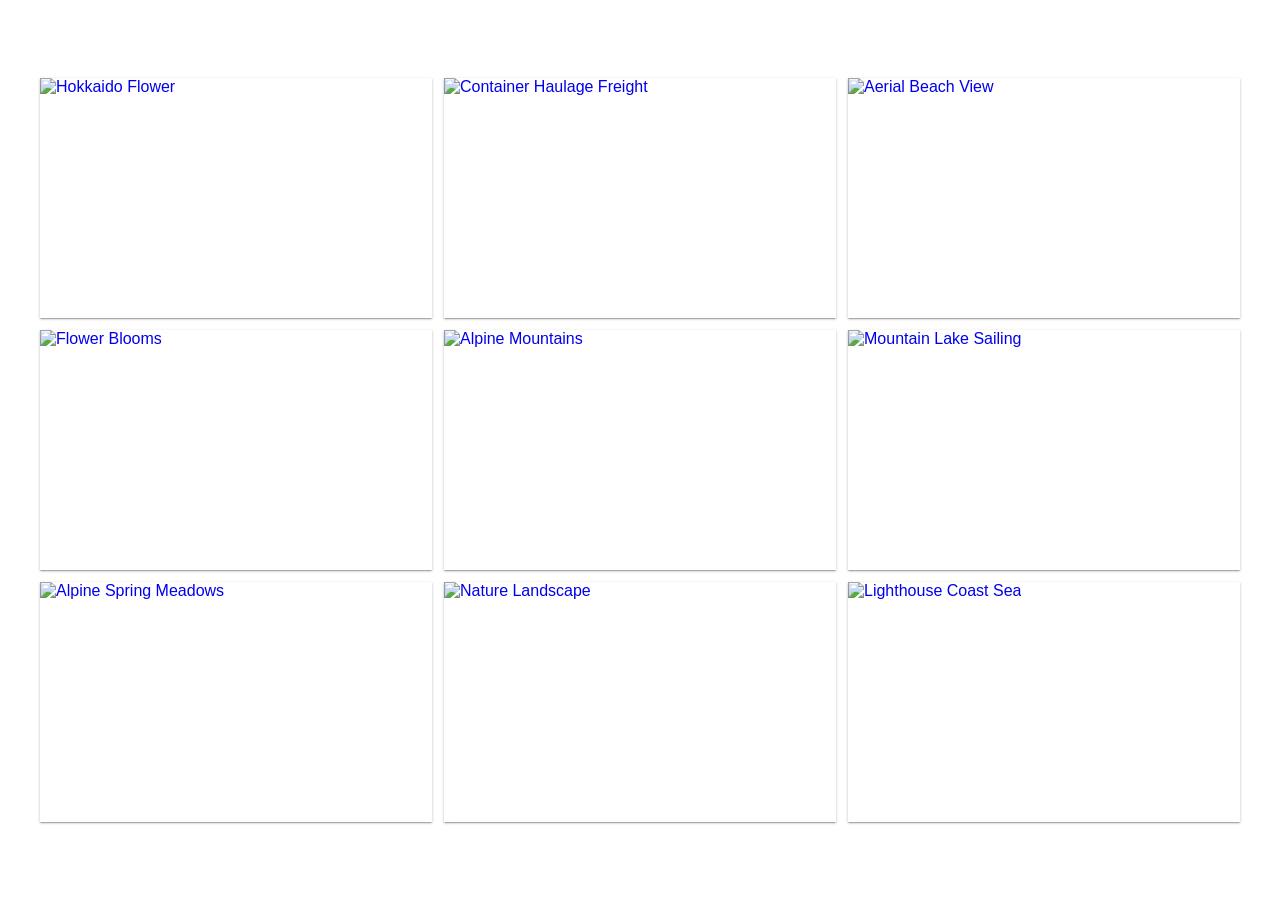
==== commit 1e063081: "BackdropDone" ====
--- a/index.html
+++ b/index.html
@@ -9,7 +9,21 @@
   </head>
   <body>
     <!-- В этот список добавляй элементы галереи -->
-    <ul class="gallery js-gallery"></ul>
+    <ul class="gallery js-gallery">
+      <li class="gallery__item">
+        <a
+          class="gallery__link"
+          href="https://cdn.pixabay.com/photo/2010/12/13/10/13/tulips-2546_1280.jpg"
+        >
+          <img
+            class="gallery__image"
+            src="https://cdn.pixabay.com/photo/2010/12/13/10/13/tulips-2546__340.jpg"
+            data-source="https://cdn.pixabay.com/photo/2010/12/13/10/13/tulips-2546_1280.jpg"
+            alt="Tulips"
+          />
+        </a>
+      </li>
+    </ul>
 
     <!--
       Модальное окно для полноразмерного изображения
